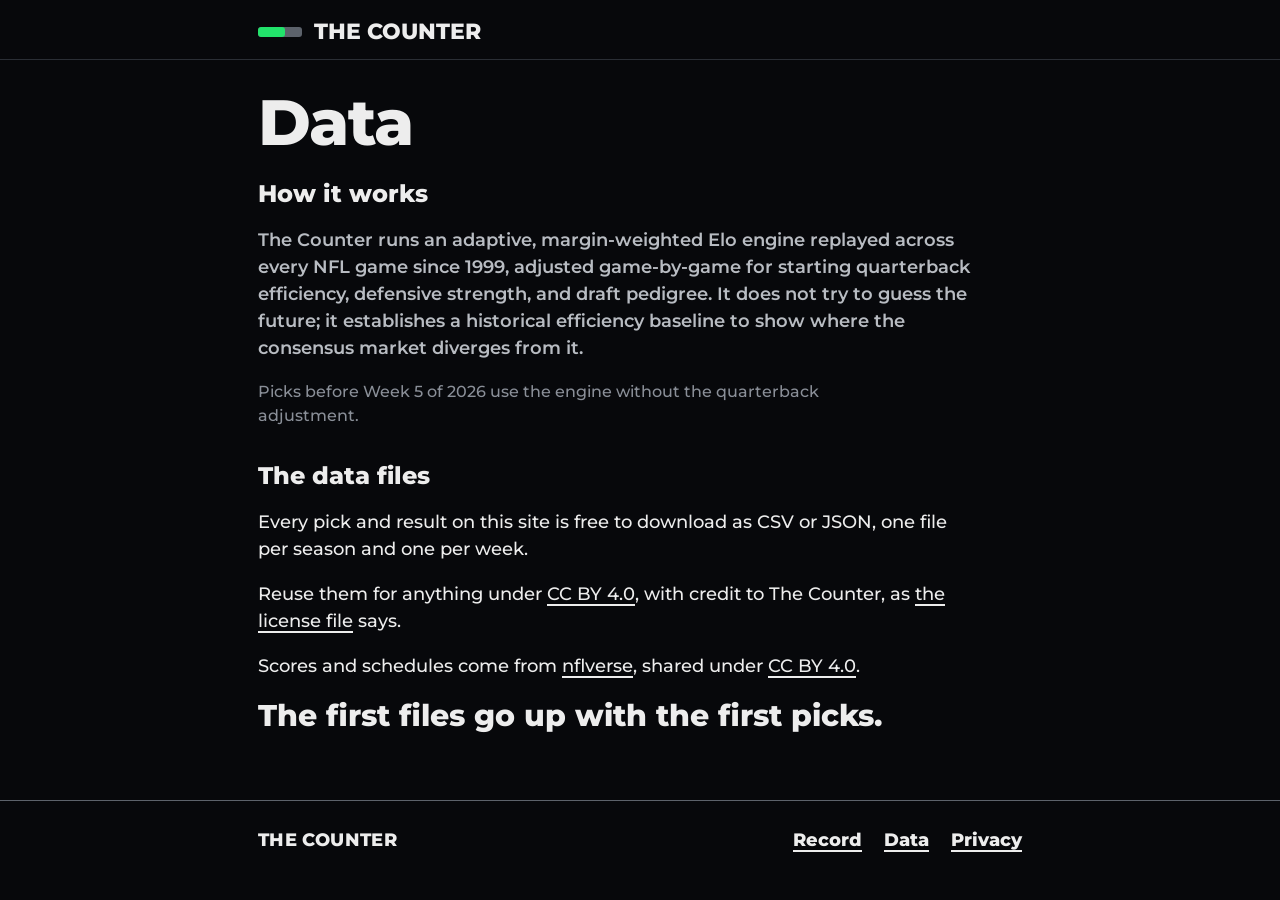
==== data.html @ d67a81ae "Site update" ====
<!doctype html>
<html lang="en">
<head>
<meta charset="utf-8">
<meta name="viewport" content="width=device-width, initial-scale=1">
<title>Data | The Counter</title>
<meta name="description" content="How it works, and every pick and result from The Counter as CSV and JSON files, free to reuse under CC BY 4.0.">
<link rel="canonical" href="https://counterdecides.github.io/data.html">
<meta name="color-scheme" content="dark">
<meta name="theme-color" content="#07080b">
<meta property="og:type" content="website">
<meta property="og:site_name" content="The Counter">
<meta property="og:title" content="Data | The Counter">
<meta property="og:description" content="How it works, and every pick and result from The Counter as CSV and JSON files, free to reuse under CC BY 4.0.">
<meta property="og:url" content="https://counterdecides.github.io/data.html">
<meta property="og:image" content="https://counterdecides.github.io/og.png">
<meta property="og:image:width" content="1200">
<meta property="og:image:height" content="630">
<meta property="og:image:alt" content="The Counter: The scanner counts, the counter decides.">
<meta name="twitter:card" content="summary_large_image">
<meta name="twitter:site" content="@CounterDecides">
<link rel="icon" href="favicon.svg" type="image/svg+xml">
<link rel="icon" href="favicon-32.png" sizes="32x32" type="image/png">
<link rel="apple-touch-icon" href="apple-touch-icon.png">
<link rel="stylesheet" href="site.css">
</head>
<body class="narrow">
<a class="skip" href="#main">Skip to the content</a>
<header class="topbar"><div class="wrap"><a class="brand" href="index.html"><span class="mark" aria-hidden="true"><span class="fill" style="--p:62%"></span></span><span class="wordmark">The Counter</span></a></div></header>
<main id="main" class="page"><div class="wrap">
<h1>Data</h1>
<section class="how" aria-labelledby="how">
<h2 id="how">How it works</h2>
<p>The Counter runs an adaptive, margin-weighted Elo engine replayed across every NFL game since 1999, adjusted game-by-game for starting quarterback efficiency, defensive strength, and draft pedigree. It does not try to guess the future; it establishes a historical efficiency baseline to show where the consensus market diverges from it.</p>
<p class="how-note">Picks before Week 5 of 2026 use the engine without the quarterback adjustment.</p>
</section>
<h2 id="files">The data files</h2>
<div class="prose">
<p>Every pick and result on this site is free to download as CSV or JSON, one file per season and one per week.</p>
<p>Reuse them for anything under <a href="https://creativecommons.org/licenses/by/4.0/">CC BY 4.0</a>, with credit to The Counter, as <a href="data/LICENSE.md">the license file</a> says.</p>
<p>Scores and schedules come from <a href="https://github.com/nflverse">nflverse</a>, shared under <a href="https://creativecommons.org/licenses/by/4.0/">CC BY 4.0</a>.</p>
</div>
<p class="empty">The first files go up with the first picks.</p>
</div></main>
<footer class="foot"><div class="wrap">
<p class="foot-name">The Counter</p>
<nav aria-label="Site"><a href="record.html">Record</a><a href="data.html">Data</a><a href="privacy.html">Privacy</a></nav>
</div></footer>
</body>
</html>
---- site.css ----
/* The Counter: one stylesheet for every page. The MATRIX tokens (Tom, Sep 28, 2026: carbon, off-white, grays and
   one electric green) are written in by site/build_site.py from branding/src/brand.py; no other color appears here.
   Dark only. Ration the green: it colors the pick percents (.pct), the bar fills (.fill, the brand mark's too) and
   link focus, and nothing else. Headlines and names are off-white, labels gray, rules the gray track or the dim
   rule. Mobile first: phones get the base rules, wider screens the media query at the end. */
:root{color-scheme:dark;--bg:#07080b;--raised:#111318;--ink:#ededed;--ink2:#b8bcc2;--muted:#8a8f98;--grid:#15181d;--rule:#2a2e35;--track:#5c626b;--accent:#22e36b;--neg:#b8bcc2}
@font-face{font-family:"Montserrat";src:url("fonts/Montserrat-Medium.woff") format("woff");font-weight:500;font-style:normal;font-display:swap}
@font-face{font-family:"Montserrat";src:url("fonts/Montserrat-SemiBold.woff") format("woff");font-weight:600;font-style:normal;font-display:swap}
@font-face{font-family:"Montserrat";src:url("fonts/Montserrat-ExtraBold.woff") format("woff");font-weight:800;font-style:normal;font-display:swap}

*,*::before,*::after{box-sizing:border-box}
html{-webkit-text-size-adjust:100%;text-size-adjust:100%}
body{margin:0;background:var(--bg);color:var(--ink);font-family:"Montserrat",system-ui,-apple-system,"Segoe UI",Roboto,Arial,sans-serif;font-weight:500;font-size:17px;line-height:1.5}
.wrap{max-width:760px;margin:0 auto;padding:0 20px}
a{color:inherit;text-decoration-thickness:2px;text-underline-offset:4px}
a:hover{text-decoration-thickness:3px}
:focus-visible{outline:3px solid var(--accent);outline-offset:3px;border-radius:2px}
.sr{position:absolute;width:1px;height:1px;padding:0;margin:-1px;overflow:hidden;clip:rect(0 0 0 0);white-space:nowrap;border:0}
.skip{position:absolute;left:12px;top:-60px;background:var(--ink);color:var(--bg);padding:10px 14px;font-weight:800;z-index:10}
.skip:focus{top:12px}

/* the preview band: only on the owner's local preview, never on the public site */
.preview-band{background:var(--ink);color:var(--bg);font-weight:800;text-align:center;padding:10px 16px;font-size:14px;letter-spacing:.08em;text-transform:uppercase}

/* the masthead */
.masthead{padding:34px 0 8px}
.brand{display:inline-flex;flex-direction:column;gap:12px;text-decoration:none;color:var(--ink)}
.wordmark{display:block;font-weight:800;font-size:clamp(40px,12.4vw,76px);line-height:.92;letter-spacing:-.02em;text-transform:uppercase;margin:0}
.mark{display:block;position:relative;height:12px;border-radius:3px;background:var(--track);overflow:hidden}
.slogan{margin:16px 0 0;font-weight:600;font-size:clamp(18px,4.8vw,22px);line-height:1.35;color:var(--ink2)}
.topbar{padding:18px 0 14px;border-bottom:1px solid var(--rule)}
.topbar .brand{flex-direction:row;align-items:center;gap:12px}
.topbar .wordmark{font-size:22px;line-height:1;letter-spacing:0}
.topbar .mark{width:44px;height:10px;border-radius:3px}


/* bars: the pick's percent, and the brand mark: the green fill on the gray track, squared-off ends. They fill once
   on load. */
.meter{position:relative;height:8px;border-radius:2px;background:var(--track);overflow:hidden}
.meter::after{content:"";position:absolute;left:50%;top:0;bottom:0;width:2px;margin-left:-1px;background:var(--bg)}
.fill{display:block;height:100%;width:var(--p,62%);background:var(--accent);border-radius:inherit;transform-origin:left center;animation:fill .9s cubic-bezier(.2,.75,.2,1) both;animation-delay:calc(var(--i,0) * 60ms + 150ms)}
@keyframes fill{from{transform:scaleX(0)}to{transform:scaleX(1)}}

/* a league's week */
.week{padding:38px 0 8px}
.head{display:flex;align-items:center;flex-wrap:wrap;gap:10px 14px;margin:0 0 6px;font-weight:800;font-size:clamp(30px,8.4vw,46px);line-height:1.05;letter-spacing:-.015em}
.chip{display:inline-block;border:1px solid var(--track);color:var(--ink2);font-size:.46em;letter-spacing:.08em;padding:.42em .62em .36em;border-radius:3px;line-height:1}
.picks{list-style:none;margin:14px 0 0;padding:0;border-bottom:1px solid var(--track)}
.pick{padding:20px 0 22px;border-top:1px solid var(--rule)}
.pick:first-child{border-top:1px solid var(--track)}
.pick-line{display:flex;justify-content:space-between;align-items:flex-end;gap:14px;margin:0 0 12px}
.team{font-weight:800;font-size:clamp(25px,7.2vw,38px);line-height:1.02;text-transform:uppercase;letter-spacing:-.01em;overflow-wrap:anywhere}
.pct{color:var(--accent);font-weight:800;font-variant-numeric:tabular-nums;white-space:nowrap}
.pick-line .pct{font-size:clamp(38px,11vw,60px);line-height:.85;letter-spacing:-.02em}
.pick-meta{display:flex;justify-content:space-between;flex-wrap:wrap;gap:4px 16px;margin:12px 0 0;font-weight:600;font-size:16px;color:var(--ink2)}
.when{color:var(--muted)}
.result{display:inline-flex;align-items:center;gap:8px;font-weight:800;color:var(--ink)}
.result.quiet{color:var(--muted);font-weight:600}
/* the marks tell hit from miss by shape and fill, never by color alone: a hit is an off-white disc with a carbon
   check, a miss a light gray ring with a light gray cross, a tie a gray ring with an equals sign. No green. */
.mk{width:22px;height:22px;flex:none}
.mk circle{fill:none;stroke-width:2}
.mk path{fill:none;stroke-width:2.8;stroke-linecap:round;stroke-linejoin:round}
.mk.hit circle{fill:var(--ink);stroke:var(--ink)}
.mk.hit path{stroke:var(--bg)}
.mk.miss circle,.mk.miss path{stroke:var(--neg)}
.mk.tie circle,.mk.tie path{stroke:var(--muted)}

/* the record */
.record{padding:44px 0 10px}
.section-title{margin:0 0 18px;font-weight:800;font-size:clamp(30px,8.4vw,46px);line-height:1.05;letter-spacing:-.015em}
.league{border-top:1px solid var(--track);padding:18px 0 6px}
.league-name{margin:0;font-weight:800;font-size:15px;letter-spacing:.1em;text-transform:uppercase;color:var(--ink2)}
.big{margin:6px 0 0;font-weight:800;font-size:clamp(64px,19vw,112px);line-height:.95;letter-spacing:-.035em;font-variant-numeric:tabular-nums}
.big .of{font-size:.42em;letter-spacing:0;color:var(--ink2);margin:0 .12em}
.big-label{margin:6px 0 0;font-weight:800;font-size:18px;color:var(--ink2)}
.lines{list-style:none;margin:18px 0 0;padding:0}
.lines li{padding:12px 0;border-top:1px solid var(--rule);font-weight:600;font-size:18px}
.lines li.wkline{font-weight:800}
.lines b{font-weight:800}
.lines li,.first-line,.empty{text-wrap:pretty}
.lines .pct{font-size:1em}
.empty{margin:14px 0 0;font-weight:800;font-size:clamp(22px,6vw,30px);line-height:1.2}
.more{display:inline-block;margin:22px 0 0;font-weight:800;font-size:18px}


/* follow */
.follow{padding:40px 0 8px}
.buttons{display:flex;flex-direction:column;gap:12px}
.btn{display:flex;align-items:center;justify-content:center;min-height:58px;padding:14px 22px;border:2px solid var(--ink);border-radius:4px;background:var(--ink);color:var(--bg);font-weight:800;font-size:19px;text-decoration:none;letter-spacing:.01em}
.btn:hover{background:var(--ink2);border-color:var(--ink2)}
.btn.alt{background:transparent;color:var(--ink);border-color:var(--track)}
.btn.alt:hover{background:var(--raised);border-color:var(--ink)}

/* the book slot (renders only when site/site.json has a book_url) */
.book{padding:30px 0 0}
.book .wrap>div{border-top:1px solid var(--track);padding-top:16px}
.book h2{margin:0 0 10px;font-weight:800;font-size:26px}

/* the empty state: the news in a band (a raised carbon panel, off-white type) */
.first{background:var(--raised);color:var(--ink);border-top:1px solid var(--rule);border-bottom:1px solid var(--rule);margin:40px 0 0;padding:44px 0 48px}
.first-line{margin:0;font-weight:800;font-size:clamp(32px,9.4vw,58px);line-height:1.05;letter-spacing:-.02em;max-width:14em}

/* inner pages */
.page{padding:30px 0 10px}
.page h1{margin:0 0 14px;font-weight:800;font-size:clamp(38px,11vw,64px);line-height:1;letter-spacing:-.025em}
.page h2{margin:34px 0 10px;font-weight:800;font-size:24px;line-height:1.2}
.page p,.page li{max-width:40em}
.prose ul{padding-left:1.2em}
.prose li{margin:6px 0}
.prose a{overflow-wrap:anywhere}
.intro{font-weight:600;font-size:19px;color:var(--ink2)}

/* the data page's "How it works": Tom's description of the engine, then one plain line in gray */
.how{margin:0 0 8px}
.how h2{margin-top:26px}
.how p{color:var(--ink2);font-weight:600}
.how .how-note{color:var(--muted);font-weight:500;font-size:16px}

/* the record page */
.season{padding:26px 0 0}
.season .league{padding-bottom:10px}
.page .league-name{margin:0;font-size:20px;line-height:1.2}
.market{margin:14px 0 0;font-weight:800;font-size:18px}
.wk{margin:34px 0 0}
.wk-head{display:flex;justify-content:space-between;align-items:baseline;flex-wrap:wrap;gap:4px 16px;border-bottom:1px solid var(--track);padding-bottom:8px}
.wk-head h3{margin:0;font-weight:800;font-size:26px;line-height:1.1}
.wk-rec{font-weight:800;font-size:20px;font-variant-numeric:tabular-nums}
.wk-links{display:flex;flex-wrap:wrap;gap:6px 20px;margin:10px 0 0;font-weight:800;font-size:16px}
.games{list-style:none;margin:6px 0 0;padding:0}
.game{display:grid;grid-template-columns:30px 1fr;gap:2px 10px;padding:14px 0;border-bottom:1px solid var(--rule);align-items:start}
.game .mk,.game .dot{grid-row:span 2;margin-top:3px}
.dot{display:block;width:22px;height:22px;border-radius:50%;border:2px solid var(--track)}
.game-pick{font-weight:800;font-size:20px;line-height:1.2}
.game-pick .t{text-transform:uppercase}
.game-meta{display:flex;flex-wrap:wrap;gap:2px 14px;font-weight:600;font-size:15px;color:var(--ink2)}
.game-meta .r{color:var(--ink);font-weight:800}
.game-meta .r.quiet{color:var(--muted);font-weight:600}

/* the data page */
.files{list-style:none;margin:14px 0 0;padding:0;border-top:1px solid var(--track)}
.files li{display:flex;justify-content:space-between;flex-wrap:wrap;gap:4px 16px;padding:12px 0;border-bottom:1px solid var(--rule);font-weight:600}
.files .links a{margin-left:14px;font-weight:800}
.files .links a:first-child{margin-left:0}

/* the footer */
.foot{margin:56px 0 0;padding:26px 0 40px;border-top:1px solid var(--track)}
.foot .wrap{display:flex;justify-content:space-between;align-items:center;flex-wrap:wrap;gap:12px 24px}
.foot-name{margin:0;font-weight:800;font-size:18px;text-transform:uppercase;letter-spacing:.02em}
.foot nav{display:flex;gap:22px;font-weight:800}

@media (min-width:720px){
  body{font-size:18px}
  .wrap{padding:0 32px}
  .masthead{padding:52px 0 10px}
  .buttons{flex-direction:row;max-width:760px}
  .btn{flex:1}
}

@media (min-width:1000px){
  .wrap{max-width:1140px;padding:0 48px}
  .narrow .wrap{max-width:860px}
  .picks{display:grid;grid-template-columns:1fr 1fr;column-gap:64px}
  .pick:nth-child(2){border-top:1px solid var(--track)}
  .pick{display:flex;flex-direction:column;justify-content:flex-end}
  .games{display:grid;grid-template-columns:1fr 1fr;column-gap:48px}
  .league{display:grid;grid-template-columns:minmax(300px,auto) 1fr;grid-template-areas:"name name" "big lines" "label lines";column-gap:72px;align-items:start}
  .league-name{grid-area:name}
  .league .big{grid-area:big}
  .league .big-label{grid-area:label}
  .league .lines{grid-area:lines;margin-top:10px}
  .league .empty{grid-column:1 / 3}
}

@media (prefers-reduced-motion:reduce){
  .fill{animation:none}
  *{scroll-behavior:auto}
}
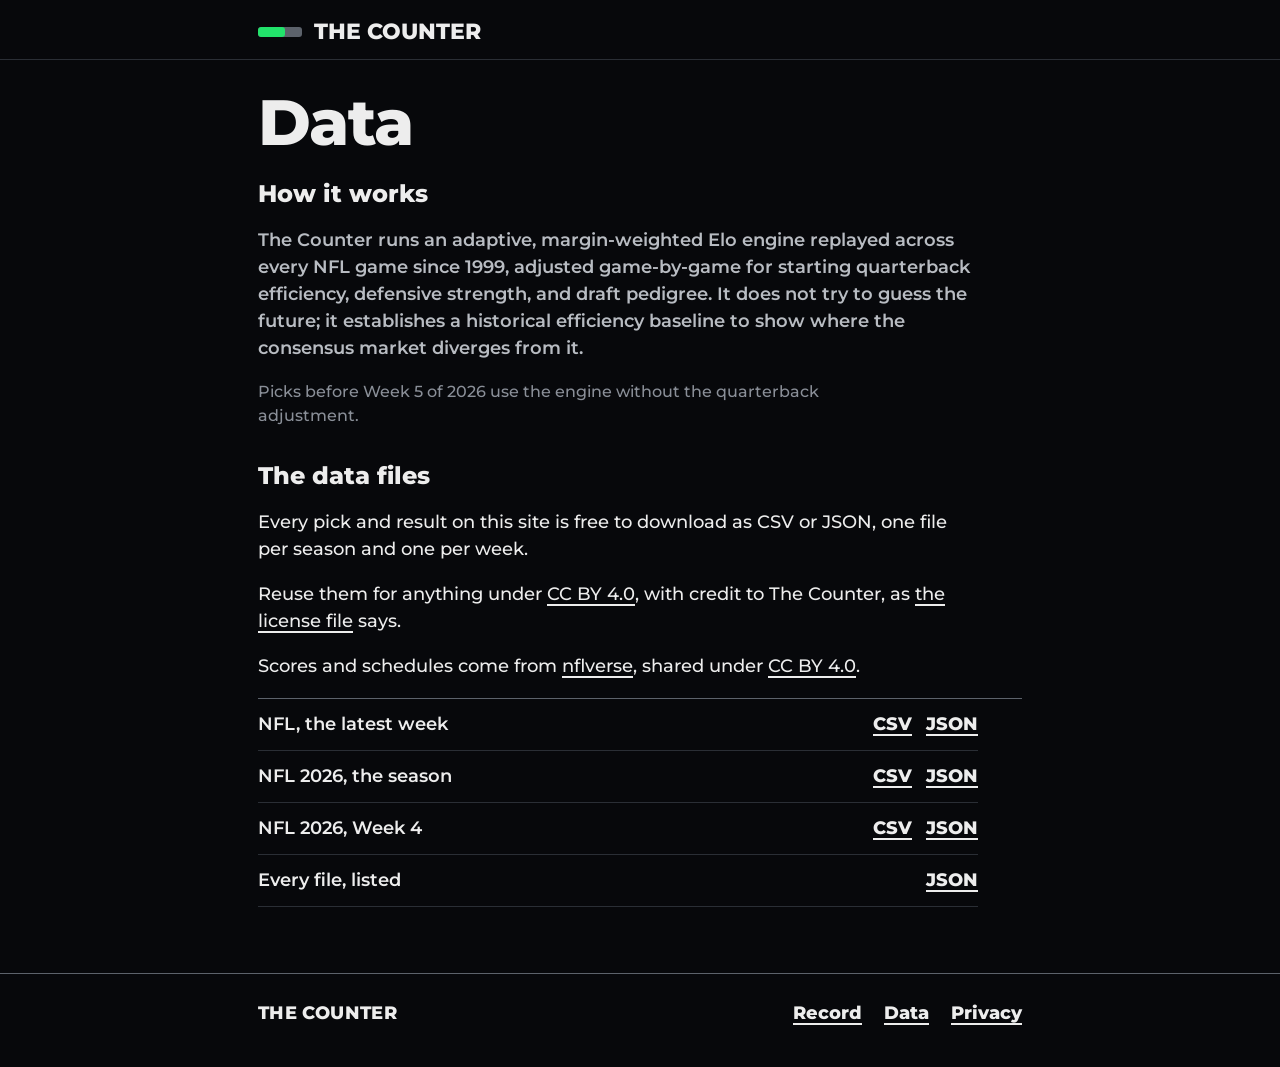
==== commit 184cd940: "NFL 2026 Week 4" ====
--- a/data.html
+++ b/data.html
@@ -40,7 +40,7 @@
 <p>Reuse them for anything under <a href="https://creativecommons.org/licenses/by/4.0/">CC BY 4.0</a>, with credit to The Counter, as <a href="data/LICENSE.md">the license file</a> says.</p>
 <p>Scores and schedules come from <a href="https://github.com/nflverse">nflverse</a>, shared under <a href="https://creativecommons.org/licenses/by/4.0/">CC BY 4.0</a>.</p>
 </div>
-<p class="empty">The first files go up with the first picks.</p>
+<ul class="files"><li><span>NFL, the latest week</span><span class="links"><a href="data/nfl/latest.csv">CSV</a><a href="data/nfl/latest.json">JSON</a></span></li><li><span>NFL 2026, the season</span><span class="links"><a href="data/nfl/2026.csv">CSV</a><a href="data/nfl/2026.json">JSON</a></span></li><li><span>NFL 2026, Week 4</span><span class="links"><a href="data/nfl/2026_wk04.csv">CSV</a><a href="data/nfl/2026_wk04.json">JSON</a></span></li><li><span>Every file, listed</span><span class="links"><a href="data/index.json">JSON</a></span></li></ul>
 </div></main>
 <footer class="foot"><div class="wrap">
 <p class="foot-name">The Counter</p>
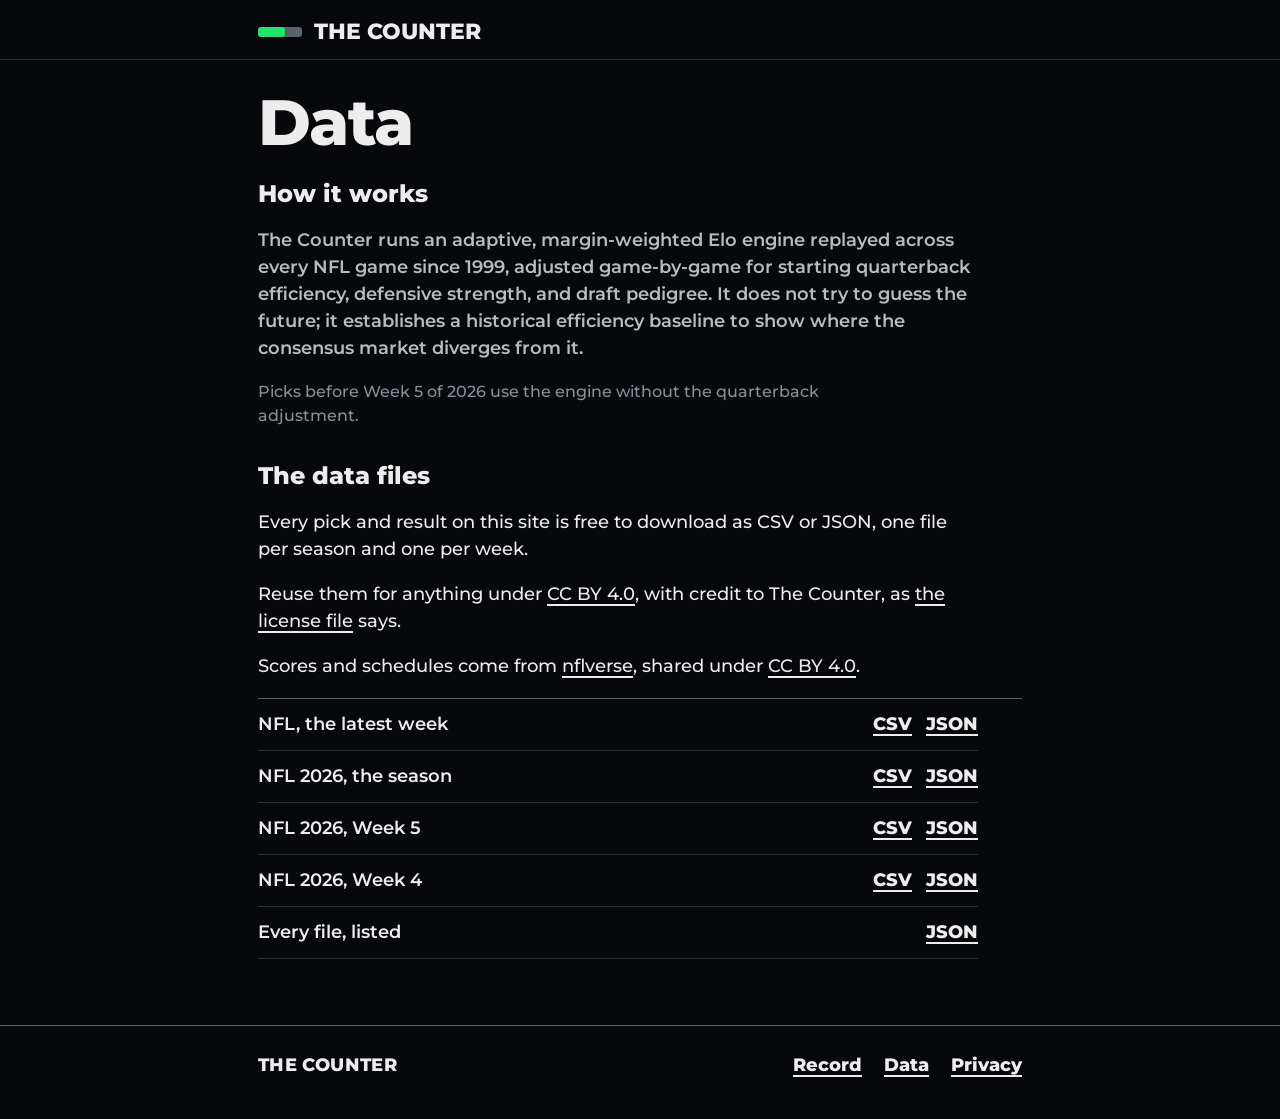
==== commit 6a896ee4: "NFL 2026 Week 5" ====
--- a/data.html
+++ b/data.html
@@ -40,7 +40,7 @@
 <p>Reuse them for anything under <a href="https://creativecommons.org/licenses/by/4.0/">CC BY 4.0</a>, with credit to The Counter, as <a href="data/LICENSE.md">the license file</a> says.</p>
 <p>Scores and schedules come from <a href="https://github.com/nflverse">nflverse</a>, shared under <a href="https://creativecommons.org/licenses/by/4.0/">CC BY 4.0</a>.</p>
 </div>
-<ul class="files"><li><span>NFL, the latest week</span><span class="links"><a href="data/nfl/latest.csv">CSV</a><a href="data/nfl/latest.json">JSON</a></span></li><li><span>NFL 2026, the season</span><span class="links"><a href="data/nfl/2026.csv">CSV</a><a href="data/nfl/2026.json">JSON</a></span></li><li><span>NFL 2026, Week 4</span><span class="links"><a href="data/nfl/2026_wk04.csv">CSV</a><a href="data/nfl/2026_wk04.json">JSON</a></span></li><li><span>Every file, listed</span><span class="links"><a href="data/index.json">JSON</a></span></li></ul>
+<ul class="files"><li><span>NFL, the latest week</span><span class="links"><a href="data/nfl/latest.csv">CSV</a><a href="data/nfl/latest.json">JSON</a></span></li><li><span>NFL 2026, the season</span><span class="links"><a href="data/nfl/2026.csv">CSV</a><a href="data/nfl/2026.json">JSON</a></span></li><li><span>NFL 2026, Week 5</span><span class="links"><a href="data/nfl/2026_wk05.csv">CSV</a><a href="data/nfl/2026_wk05.json">JSON</a></span></li><li><span>NFL 2026, Week 4</span><span class="links"><a href="data/nfl/2026_wk04.csv">CSV</a><a href="data/nfl/2026_wk04.json">JSON</a></span></li><li><span>Every file, listed</span><span class="links"><a href="data/index.json">JSON</a></span></li></ul>
 </div></main>
 <footer class="foot"><div class="wrap">
 <p class="foot-name">The Counter</p>
